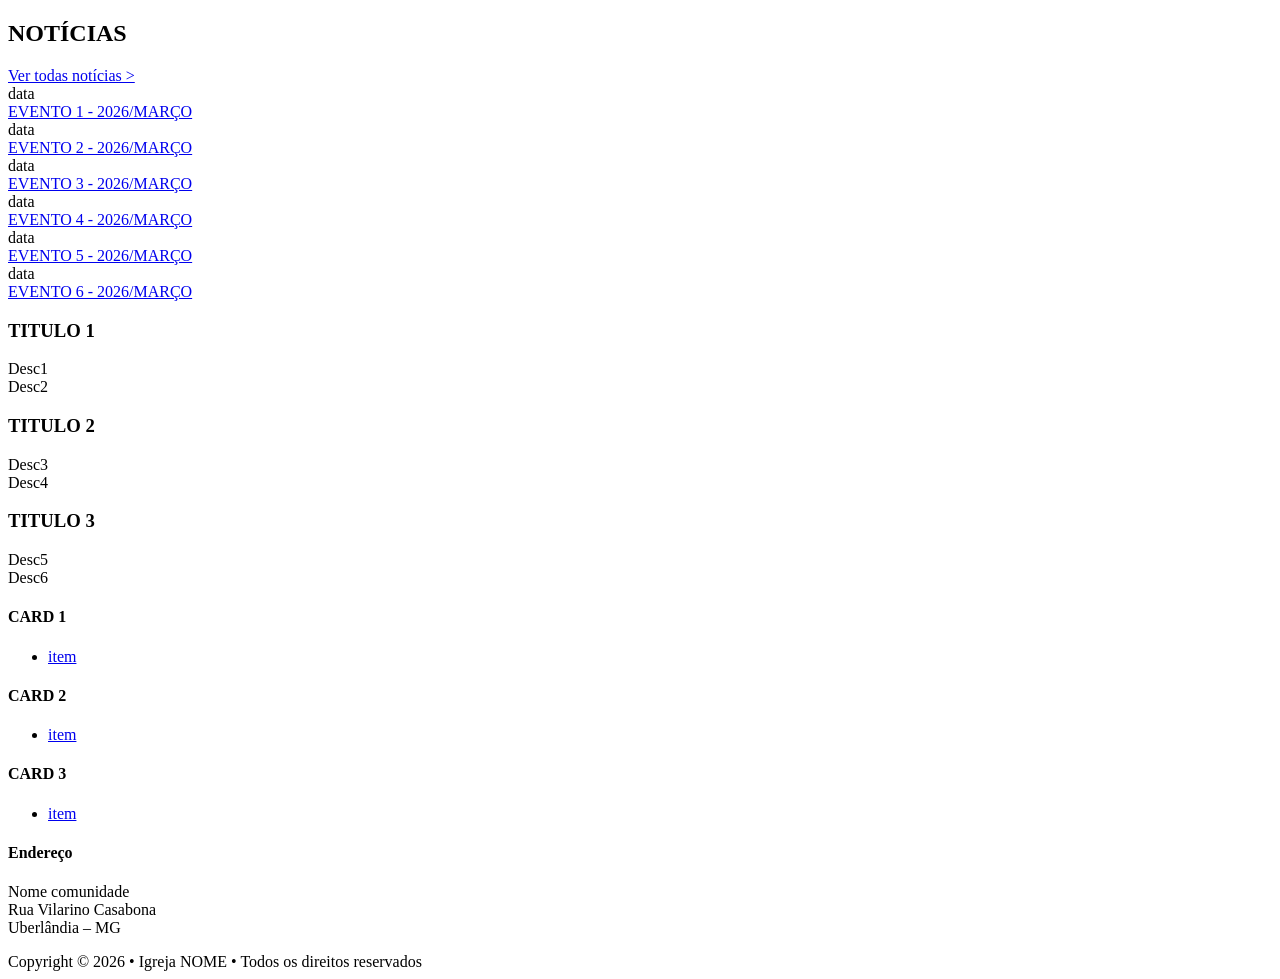
==== index.html @ b8acc08e "Adiciona pasta css com style.css" ====
<!DOCTYPE html>
<!-- saved from url=(0049)file:///C:/Users/Home/Desktop/projeto0/index.html -->
<html lang="pt-br"><head><meta http-equiv="Content-Type" content="text/html; charset=UTF-8">
  
  <meta name="viewport" content="width=device-width, initial-scale=1.0">
  <title>Document</title>

  <link rel="stylesheet" href="./Document_files/style.css">
</head>

<body>

<div class="wrapper"> <!-- AQUI FOI A ÚNICA ALTERAÇÃO -->

  <!-- ============= ÁREA FIXA (HEADER + BANNER) ============= -->

  <div class="top-area">

    <header class="header">

      <div class="nav">

        <!-- LOGO CLICÁVEL -->
        <a href="https://www.tiktok.com/" target="_blank" class="clickable">
          <div class="logo"></div>
        </a>

        <!-- ÍCONES CLICÁVEIS -->
        <div class="menu">

          <a href="https://www.tiktok.com/" target="_blank" class="clickable"><div></div></a>
          <a href="https://www.tiktok.com/" target="_blank" class="clickable"><div></div></a>
          <a href="https://www.tiktok.com/" target="_blank" class="clickable"><div></div></a>
          <a href="https://www.tiktok.com/" target="_blank" class="clickable"><div></div></a>
          <a href="https://www.tiktok.com/" target="_blank" class="clickable"><div></div></a>

        </div>

      </div>

    </header>

    <div class="container">

      <div class="main-banner"></div>

      <div class="side-cards">
        <div class="card"></div>
        <div class="card"></div>
        <div class="card"></div>
      </div>

    </div>

  </div>


  <!-- ============= noticias ============= -->

  <section class="section">

    <div class="section-header">

      <h2>NOTÍCIAS</h2>

      <a href="https://www.tiktok.com/" target="_blank" class="clickable ver-todos">
        Ver todas notícias &gt;
      </a>

    </div>

    <div class="news-grid">

      <div class="news-card">
        <div class="news-img"></div>
        <div class="news-body">
          <div class="tag">data</div>
          <div class="news-title">
            <a href="https://google.com/">EVENTO 1 - 2026/MARÇO</a>
          </div>
        </div>
      </div>

      <div class="news-card">
        <div class="news-img"></div>
        <div class="news-body">
          <div class="tag">data</div>
          <div class="news-title">
            <a href="https://google.com/">EVENTO 2 - 2026/MARÇO</a>
          </div>
        </div>
      </div>

      <div class="news-card">
        <div class="news-img"></div>
        <div class="news-body">
          <div class="tag">data</div>
          <div class="news-title">
            <a href="https://google.com/">EVENTO 3 - 2026/MARÇO</a>
          </div>
        </div>
      </div>

      <div class="news-card">
        <div class="news-img"></div>
        <div class="news-body">
          <div class="tag">data</div>
          <div class="news-title">
            <a href="https://google.com/">EVENTO 4 - 2026/MARÇO</a>
          </div>
        </div>
      </div>

      <div class="news-card">
        <div class="news-img"></div>
        <div class="news-body">
          <div class="tag">data</div>
          <div class="news-title">
            <a href="https://google.com/">EVENTO 5 - 2026/MARÇO</a>
          </div>
        </div>
      </div>

      <div class="news-card">
        <div class="news-img"></div>
        <div class="news-body">
          <div class="tag">data</div>
          <div class="news-title">
            <a href="https://google.com/">EVENTO 6 - 2026/MARÇO</a>
          </div>
        </div>
      </div>

    </div>

  </section>


  <!-- ============= blocos ============= -->

  <section class="bottom-sections">

    <div class="block">

      <h3>TITULO 1</h3>

      <div class="big-card"></div>

      <div class="small-list">

        <div class="small-item">
          <div class="thumb"></div>
          <div class="text">Desc1</div>
        </div>

        <div class="small-item">
          <div class="thumb"></div>
          <div class="text">Desc2</div>
        </div>

      </div>

    </div>

    <div class="block">

      <h3>TITULO 2</h3>

      <div class="big-card"></div>

      <div class="small-list">

        <div class="small-item">
          <div class="thumb"></div>
          <div class="text">Desc3</div>
        </div>

        <div class="small-item">
          <div class="thumb"></div>
          <div class="text">Desc4</div>
        </div>

      </div>

    </div>

    <div class="block">

      <h3>TITULO 3</h3>

      <div class="big-card"></div>

      <div class="small-list">

        <div class="small-item">
          <div class="thumb"></div>
          <div class="text">Desc5</div>
        </div>

        <div class="small-item">
          <div class="text">Desc6</div>
        </div>

      </div>

    </div>

  </section>


  <!-- ============= footer ============= -->

  <footer class="footer">

    <div class="footer-top">
      <div class="footer-logo"></div>

      <div class="socials">
        <div></div>
        <div></div>
        <div></div>
        <div></div>
      </div>
    </div>

    <div class="footer-columns">

      <div class="footer-col">
        <h4>CARD 1</h4>
        <ul>
          <li>
            <a href="https://www.tiktok.com/" target="_blank" class="link-card">
              item
            </a>
          </li>
        </ul>
      </div>

      <div class="footer-col">
        <h4>CARD 2</h4>
        <ul>
          <li>
            <a href="https://www.tiktok.com/" target="_blank" class="link-card">
              item
            </a>
          </li>
        </ul>
      </div>

      <div class="footer-col">
        <h4>CARD 3</h4>
        <ul>
          <li>
            <a href="https://www.tiktok.com/" target="_blank" class="link-card">
              item
            </a>
          </li>
        </ul>
      </div>

      <div class="footer-col">
        <h4>Endereço</h4>
        <p>
          Nome comunidade<br>
          Rua Vilarino Casabona<br>
          Uberlândia – MG
        </p>
      </div>

    </div>

    <div class="footer-bottom">
      Copyright © 2026 • Igreja NOME • Todos os direitos reservados
    </div>

  </footer>

</div>


</body></html>
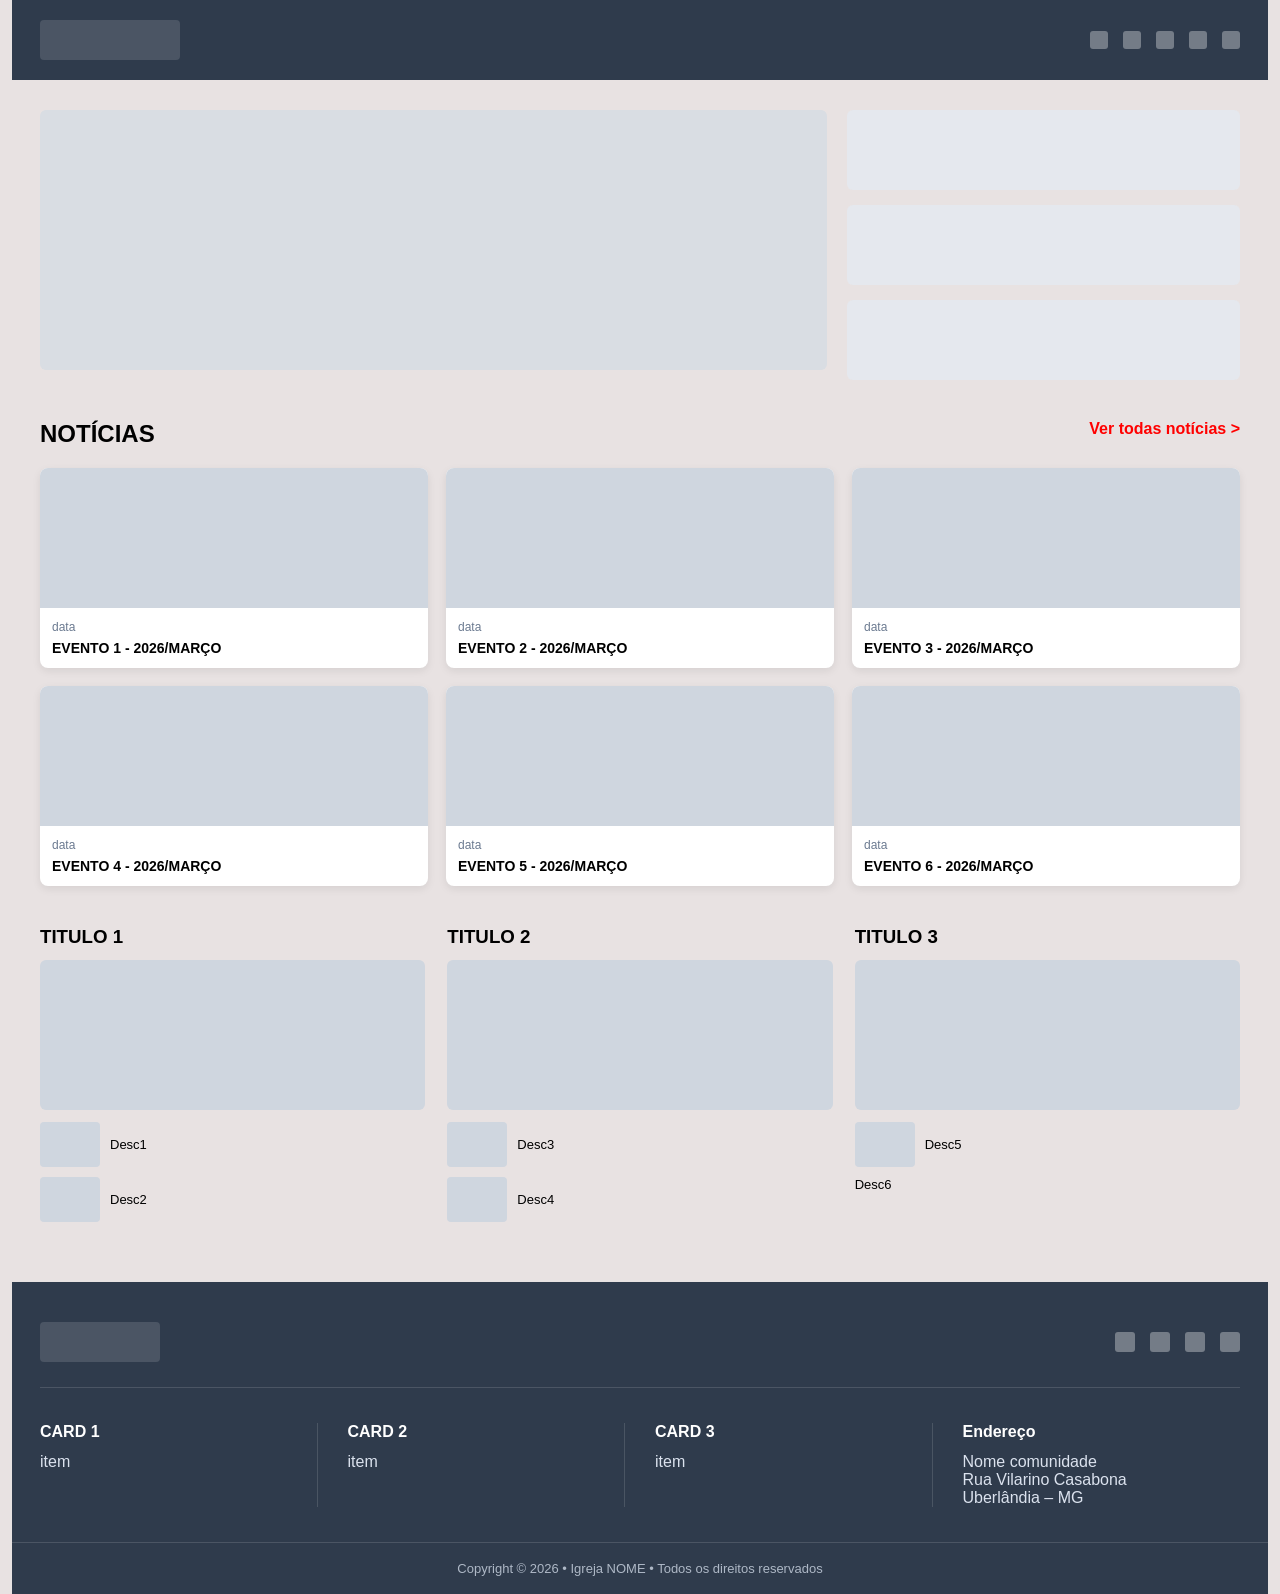
==== commit e2a4ed5d: "Update do index.html" ====
--- a/index.html
+++ b/index.html
@@ -3,9 +3,9 @@
 <html lang="pt-br"><head><meta http-equiv="Content-Type" content="text/html; charset=UTF-8">
   
   <meta name="viewport" content="width=device-width, initial-scale=1.0">
-  <title>Document</title>
-
-  <link rel="stylesheet" href="./Document_files/style.css">
+  <title>Página Igreja</title>
+
+  <link rel="stylesheet" href="css/style.css">
 </head>
 
 <body>
@@ -278,4 +278,4 @@
 </div>
 
 
-</body></html>+</body></html>
--- a/css/style.css
+++ b/css/style.css
@@ -0,0 +1,354 @@
+/* ================= RESET ================= */
+
+*{
+  margin:0;
+  padding:0;
+  box-sizing:border-box;
+  font-family:Arial, Helvetica, sans-serif;
+}
+
+body{
+  background:#e8e2e2;
+}
+
+/* LINKS SEM APARÊNCIA PADRÃO */
+a{
+  text-decoration:none;
+  color:inherit;
+}
+
+
+/* ================= LINKS CLICÁVEIS ================= */
+
+.clickable{
+  display:inline-block;
+  text-decoration:none;
+  color:#ff0000;
+}
+
+.clickable:hover{
+  opacity:0.85;
+}
+
+.link-card{
+  display:block;
+  text-decoration:none;
+  color:inherit;
+}
+
+.link-card > *{
+  cursor:pointer;
+  transition:0.2s;
+}
+
+.link-card:hover > *{
+  transform:translateY(-4px);
+  box-shadow:0 6px 14px rgba(0,0,0,0.15);
+}
+
+
+/* ================= HEADER ================= */
+
+.header{
+  background:#2f3b4c;
+  padding:20px 0;
+  position:sticky;
+  top:0;
+  z-index:1000;
+}
+
+.nav{
+  max-width:1200px;
+  margin:auto;
+  display:flex;
+  align-items:center;
+  justify-content:space-between;
+}
+
+.logo{
+  width:140px;
+  height:40px;
+  background:#ffffff22;
+  border-radius:4px;
+}
+
+.menu{
+  display:flex;
+  gap:15px;
+}
+
+.menu div{
+  width:18px;
+  height:18px;
+  background:#ffffff55;
+  border-radius:3px;
+}
+
+
+/* ================= HERO ================= */
+
+.container{
+  max-width:1200px;
+  margin:30px auto;
+  display:grid;
+  grid-template-columns:2fr 1fr;
+  gap:20px;
+}
+
+.main-banner{
+  height:260px;
+  background:#d9dde3;
+  border-radius:6px;
+}
+
+.side-cards{
+  display:flex;
+  flex-direction:column;
+  gap:15px;
+}
+
+.card{
+  height:80px;
+  background:#e5e8ee;
+  border-radius:6px;
+}
+
+
+/* ================= NOTÍCIAS ================= */
+
+.section{
+  max-width:1200px;
+  margin:40px auto;
+}
+
+.section-header{
+  display:flex;
+  justify-content:space-between;
+  margin-bottom:20px;
+}
+
+.ver-todos{
+  font-weight:bold;
+}
+
+.news-grid{
+  display:grid;
+  grid-template-columns:repeat(3, 1fr);
+  gap:18px;
+}
+
+.news-card{
+  background:white;
+  border-radius:8px;
+  overflow:hidden;
+  box-shadow:0 3px 8px rgba(0,0,0,0.08);
+}
+
+.news-img{
+  height:140px;
+  background:#cfd6df;
+}
+
+.news-body{
+  padding:12px;
+}
+
+.tag{
+  font-size:12px;
+  color:#6b7a90;
+  margin-bottom:6px;
+}
+
+.news-title{
+  font-weight:bold;
+  font-size:14px;
+}
+
+
+/* ================= BLOCOS ================= */
+
+.bottom-sections{
+  max-width:1200px;
+  margin:40px auto;
+  display:grid;
+  grid-template-columns:repeat(3, 1fr);
+  gap:22px;
+}
+
+.block h3{
+  margin-bottom:12px;
+}
+
+.big-card{
+  height:150px;
+  background:#cfd6df;
+  border-radius:6px;
+  margin-bottom:12px;
+}
+
+.small-list{
+  display:flex;
+  flex-direction:column;
+  gap:10px;
+}
+
+.small-item{
+  display:flex;
+  gap:10px;
+  align-items:center;
+}
+
+.thumb{
+  width:60px;
+  height:45px;
+  background:#cfd6df;
+  border-radius:4px;
+}
+
+.text{
+  font-size:13px;
+}
+
+
+/* ================= FOOTER ================= */
+
+.footer{
+  background:#2f3b4c;
+  color:#dbe2ee;
+  margin-top:60px;
+  padding-top:40px;
+}
+
+.footer-top{
+  max-width:1200px;
+  margin:auto;
+  padding-bottom:25px;
+  border-bottom:1px solid #ffffff22;
+  display:flex;
+  justify-content:space-between;
+  align-items:center;
+}
+
+.footer-logo{
+  width:120px;
+  height:40px;
+  background:#ffffff22;
+  border-radius:4px;
+}
+
+.socials{
+  display:flex;
+  gap:15px;
+}
+
+.socials div{
+  width:20px;
+  height:20px;
+  background:#ffffff55;
+  border-radius:3px;
+}
+
+.footer-columns{
+  max-width:1200px;
+  margin:auto;
+  display:grid;
+  grid-template-columns:repeat(4, 1fr);
+  gap:30px;
+  padding:35px 0;
+}
+
+.footer-col{
+  border-right:1px solid #ffffff22;
+  padding-right:20px;
+}
+
+.footer-col:last-child{
+  border-right:none;
+}
+
+.footer-col h4{
+  color:white;
+  margin-bottom:12px;
+}
+
+.footer-col ul{
+  list-style:none;
+}
+
+.footer-col li{
+  margin-bottom:8px;
+}
+
+.footer-bottom{
+  border-top:1px solid #ffffff22;
+  text-align:center;
+  padding:18px 0;
+  font-size:13px;
+  color:#aeb8c6;
+}
+
+
+/* ================= RESPONSIVO ================= */
+
+@media (max-width: 900px){
+
+  .container{
+    grid-template-columns:1fr;
+  }
+
+  .news-grid{
+    grid-template-columns:1fr 1fr;
+  }
+
+  .bottom-sections{
+    grid-template-columns:1fr;
+  }
+
+  .footer-columns{
+    grid-template-columns:1fr 1fr;
+  }
+
+  .footer-top{
+    flex-direction:column;
+    gap:15px;
+  }
+}
+
+@media (max-width: 600px){
+
+  .news-grid{
+    grid-template-columns:1fr;
+  }
+
+  .footer-columns{
+    grid-template-columns:1fr;
+  }
+
+  .nav{
+    flex-direction:column;
+    gap:10px;
+  }
+
+  .section-header{
+    flex-direction:column;
+    gap:10px;
+  }
+
+  /* ===== MARGEM LEVE PARA TEXTOS ===== */
+
+  h1, h2, h3, h4, h5, h6,
+  p,
+  .text,
+  .news-title,
+  .tag,
+  .ver-todos{
+    padding-left:12px;
+    padding-right:12px;
+  }
+
+}
+
+.wrapper{
+  padding-left:12px;
+  padding-right:12px;
+}
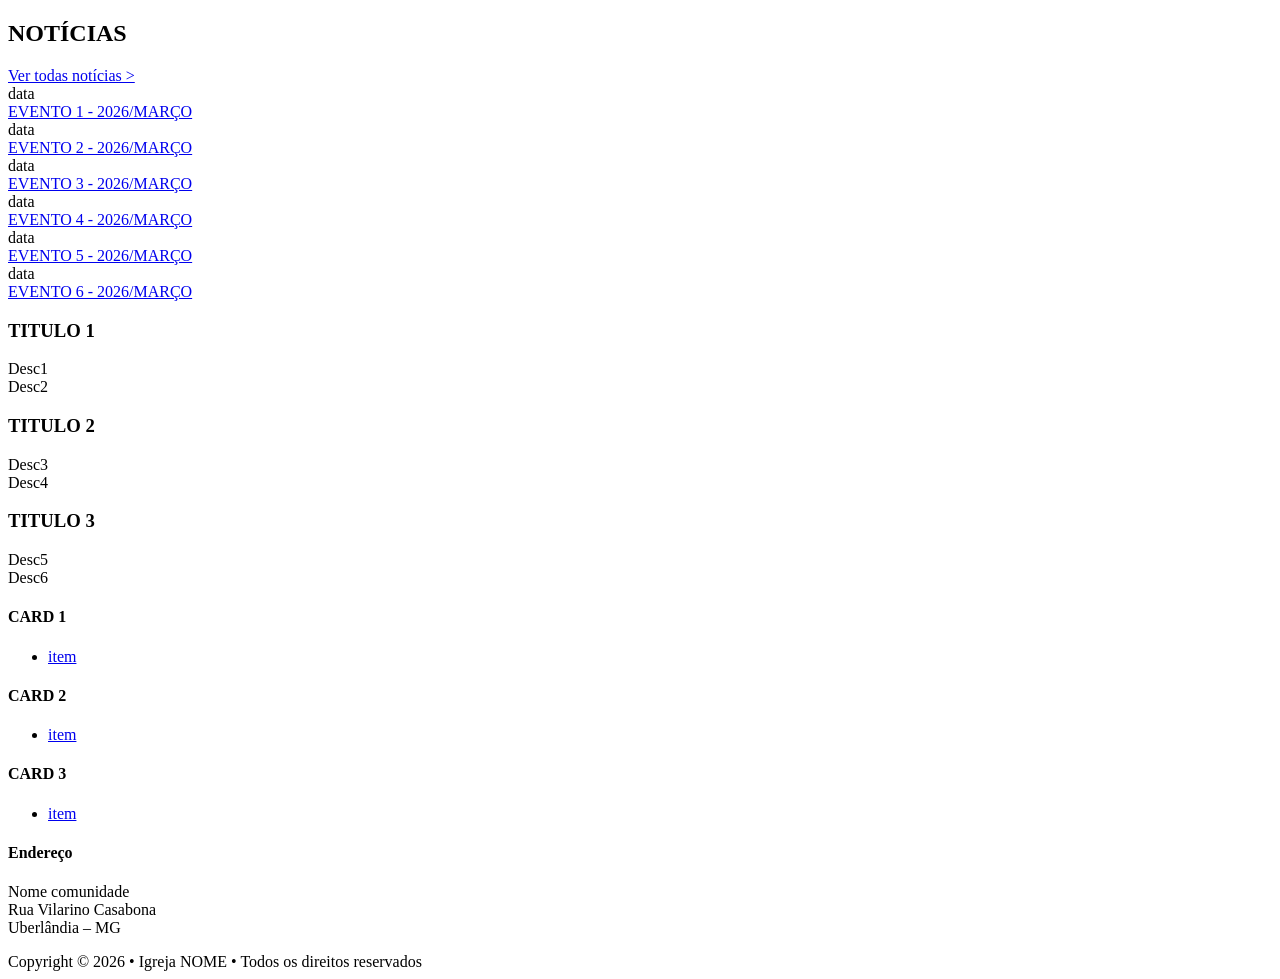
==== commit f2ed357d: "commit teste" ====
--- a/index.html
+++ b/index.html
@@ -3,9 +3,9 @@
 <html lang="pt-br"><head><meta http-equiv="Content-Type" content="text/html; charset=UTF-8">
   
   <meta name="viewport" content="width=device-width, initial-scale=1.0">
-  <title>Página Igreja</title>
-
-  <link rel="stylesheet" href="css/style.css">
+  <title>Document</title>
+
+  <href="css/style.css"></href>
 </head>
 
 <body>
@@ -278,4 +278,4 @@
 </div>
 
 
-</body></html>
+</body></html>
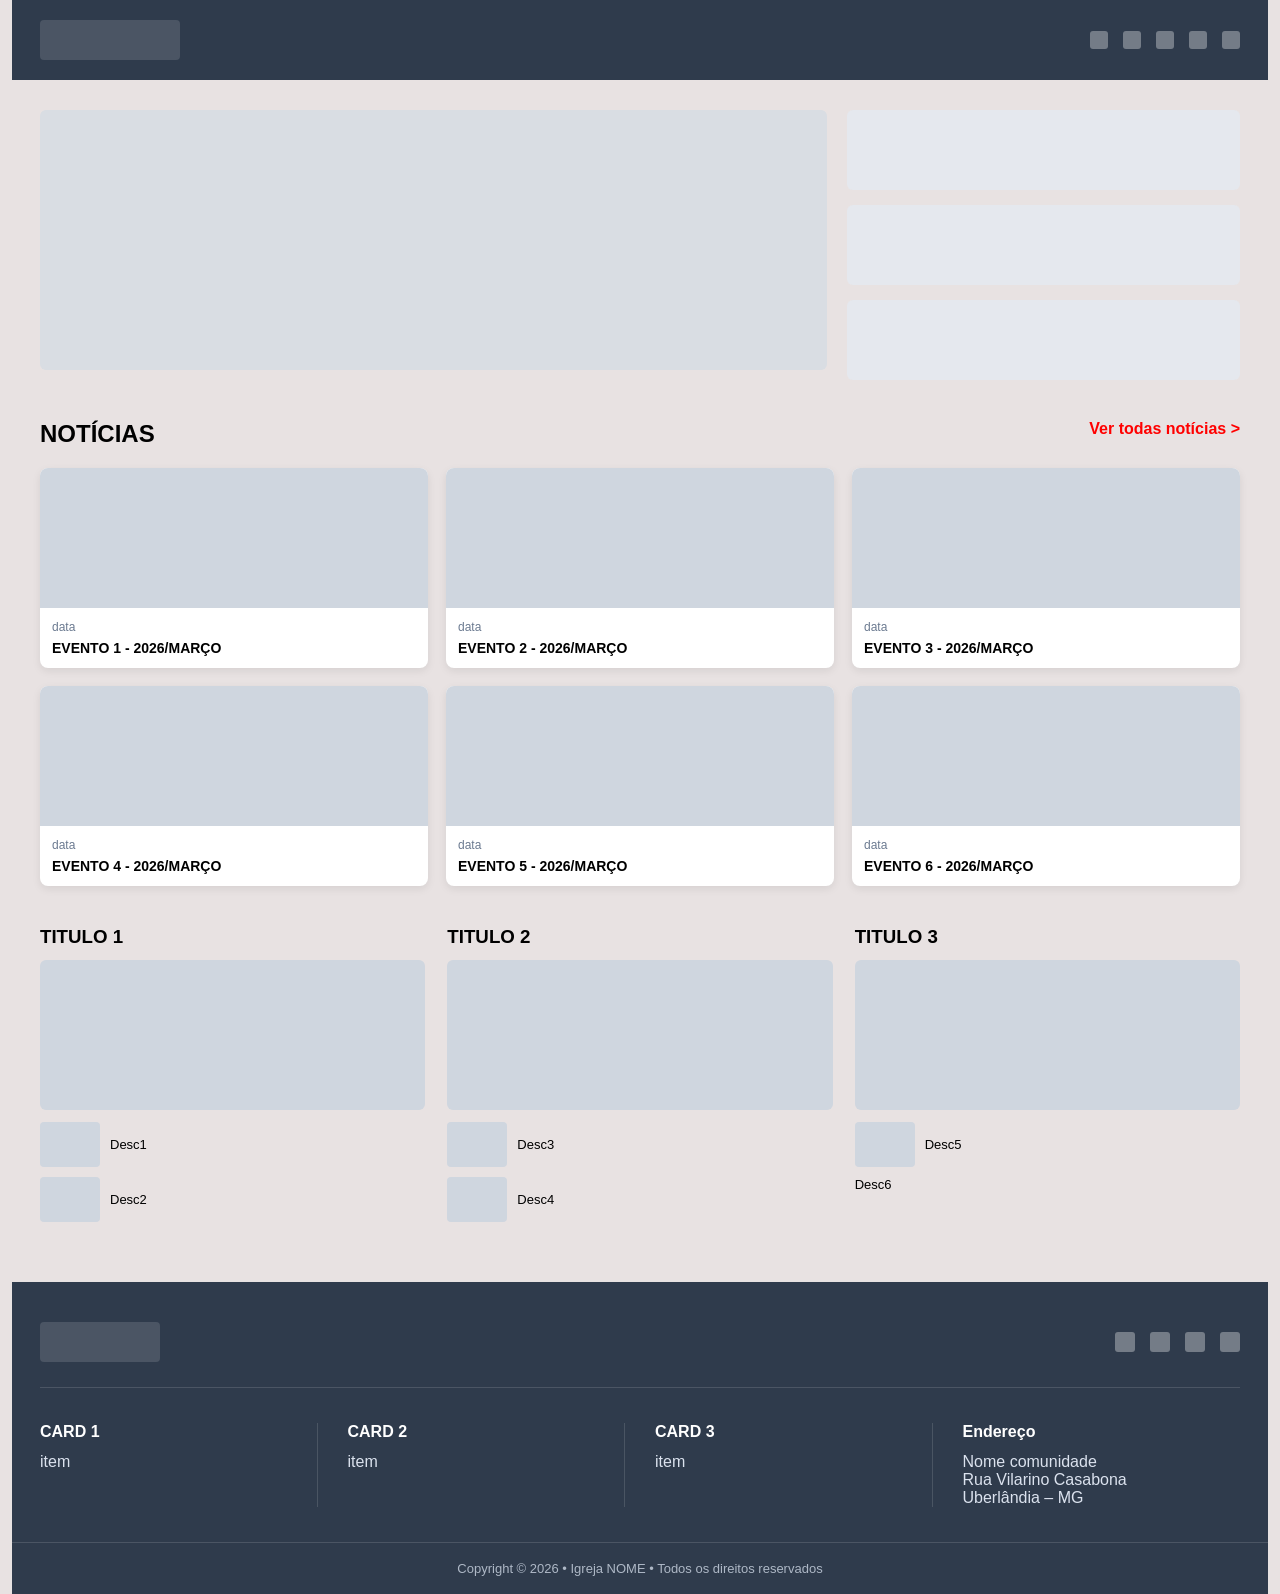
==== commit 0379dba7: "index.html reparado x0" ====
--- a/index.html
+++ b/index.html
@@ -5,7 +5,7 @@
   <meta name="viewport" content="width=device-width, initial-scale=1.0">
   <title>Document</title>
 
-  <href="css/style.css"></href>
+  <link rel="stylesheet" href="css/style.css">
 </head>
 
 <body>
--- a/css/style.css
+++ b/css/style.css
@@ -0,0 +1,354 @@
+/* ================= RESET ================= */
+
+*{
+  margin:0;
+  padding:0;
+  box-sizing:border-box;
+  font-family:Arial, Helvetica, sans-serif;
+}
+
+body{
+  background:#e8e2e2;
+}
+
+/* LINKS SEM APARÊNCIA PADRÃO */
+a{
+  text-decoration:none;
+  color:inherit;
+}
+
+
+/* ================= LINKS CLICÁVEIS ================= */
+
+.clickable{
+  display:inline-block;
+  text-decoration:none;
+  color:#ff0000;
+}
+
+.clickable:hover{
+  opacity:0.85;
+}
+
+.link-card{
+  display:block;
+  text-decoration:none;
+  color:inherit;
+}
+
+.link-card > *{
+  cursor:pointer;
+  transition:0.2s;
+}
+
+.link-card:hover > *{
+  transform:translateY(-4px);
+  box-shadow:0 6px 14px rgba(0,0,0,0.15);
+}
+
+
+/* ================= HEADER ================= */
+
+.header{
+  background:#2f3b4c;
+  padding:20px 0;
+  position:sticky;
+  top:0;
+  z-index:1000;
+}
+
+.nav{
+  max-width:1200px;
+  margin:auto;
+  display:flex;
+  align-items:center;
+  justify-content:space-between;
+}
+
+.logo{
+  width:140px;
+  height:40px;
+  background:#ffffff22;
+  border-radius:4px;
+}
+
+.menu{
+  display:flex;
+  gap:15px;
+}
+
+.menu div{
+  width:18px;
+  height:18px;
+  background:#ffffff55;
+  border-radius:3px;
+}
+
+
+/* ================= HERO ================= */
+
+.container{
+  max-width:1200px;
+  margin:30px auto;
+  display:grid;
+  grid-template-columns:2fr 1fr;
+  gap:20px;
+}
+
+.main-banner{
+  height:260px;
+  background:#d9dde3;
+  border-radius:6px;
+}
+
+.side-cards{
+  display:flex;
+  flex-direction:column;
+  gap:15px;
+}
+
+.card{
+  height:80px;
+  background:#e5e8ee;
+  border-radius:6px;
+}
+
+
+/* ================= NOTÍCIAS ================= */
+
+.section{
+  max-width:1200px;
+  margin:40px auto;
+}
+
+.section-header{
+  display:flex;
+  justify-content:space-between;
+  margin-bottom:20px;
+}
+
+.ver-todos{
+  font-weight:bold;
+}
+
+.news-grid{
+  display:grid;
+  grid-template-columns:repeat(3, 1fr);
+  gap:18px;
+}
+
+.news-card{
+  background:white;
+  border-radius:8px;
+  overflow:hidden;
+  box-shadow:0 3px 8px rgba(0,0,0,0.08);
+}
+
+.news-img{
+  height:140px;
+  background:#cfd6df;
+}
+
+.news-body{
+  padding:12px;
+}
+
+.tag{
+  font-size:12px;
+  color:#6b7a90;
+  margin-bottom:6px;
+}
+
+.news-title{
+  font-weight:bold;
+  font-size:14px;
+}
+
+
+/* ================= BLOCOS ================= */
+
+.bottom-sections{
+  max-width:1200px;
+  margin:40px auto;
+  display:grid;
+  grid-template-columns:repeat(3, 1fr);
+  gap:22px;
+}
+
+.block h3{
+  margin-bottom:12px;
+}
+
+.big-card{
+  height:150px;
+  background:#cfd6df;
+  border-radius:6px;
+  margin-bottom:12px;
+}
+
+.small-list{
+  display:flex;
+  flex-direction:column;
+  gap:10px;
+}
+
+.small-item{
+  display:flex;
+  gap:10px;
+  align-items:center;
+}
+
+.thumb{
+  width:60px;
+  height:45px;
+  background:#cfd6df;
+  border-radius:4px;
+}
+
+.text{
+  font-size:13px;
+}
+
+
+/* ================= FOOTER ================= */
+
+.footer{
+  background:#2f3b4c;
+  color:#dbe2ee;
+  margin-top:60px;
+  padding-top:40px;
+}
+
+.footer-top{
+  max-width:1200px;
+  margin:auto;
+  padding-bottom:25px;
+  border-bottom:1px solid #ffffff22;
+  display:flex;
+  justify-content:space-between;
+  align-items:center;
+}
+
+.footer-logo{
+  width:120px;
+  height:40px;
+  background:#ffffff22;
+  border-radius:4px;
+}
+
+.socials{
+  display:flex;
+  gap:15px;
+}
+
+.socials div{
+  width:20px;
+  height:20px;
+  background:#ffffff55;
+  border-radius:3px;
+}
+
+.footer-columns{
+  max-width:1200px;
+  margin:auto;
+  display:grid;
+  grid-template-columns:repeat(4, 1fr);
+  gap:30px;
+  padding:35px 0;
+}
+
+.footer-col{
+  border-right:1px solid #ffffff22;
+  padding-right:20px;
+}
+
+.footer-col:last-child{
+  border-right:none;
+}
+
+.footer-col h4{
+  color:white;
+  margin-bottom:12px;
+}
+
+.footer-col ul{
+  list-style:none;
+}
+
+.footer-col li{
+  margin-bottom:8px;
+}
+
+.footer-bottom{
+  border-top:1px solid #ffffff22;
+  text-align:center;
+  padding:18px 0;
+  font-size:13px;
+  color:#aeb8c6;
+}
+
+
+/* ================= RESPONSIVO ================= */
+
+@media (max-width: 900px){
+
+  .container{
+    grid-template-columns:1fr;
+  }
+
+  .news-grid{
+    grid-template-columns:1fr 1fr;
+  }
+
+  .bottom-sections{
+    grid-template-columns:1fr;
+  }
+
+  .footer-columns{
+    grid-template-columns:1fr 1fr;
+  }
+
+  .footer-top{
+    flex-direction:column;
+    gap:15px;
+  }
+}
+
+@media (max-width: 600px){
+
+  .news-grid{
+    grid-template-columns:1fr;
+  }
+
+  .footer-columns{
+    grid-template-columns:1fr;
+  }
+
+  .nav{
+    flex-direction:column;
+    gap:10px;
+  }
+
+  .section-header{
+    flex-direction:column;
+    gap:10px;
+  }
+
+  /* ===== MARGEM LEVE PARA TEXTOS ===== */
+
+  h1, h2, h3, h4, h5, h6,
+  p,
+  .text,
+  .news-title,
+  .tag,
+  .ver-todos{
+    padding-left:12px;
+    padding-right:12px;
+  }
+
+}
+
+.wrapper{
+  padding-left:12px;
+  padding-right:12px;
+}
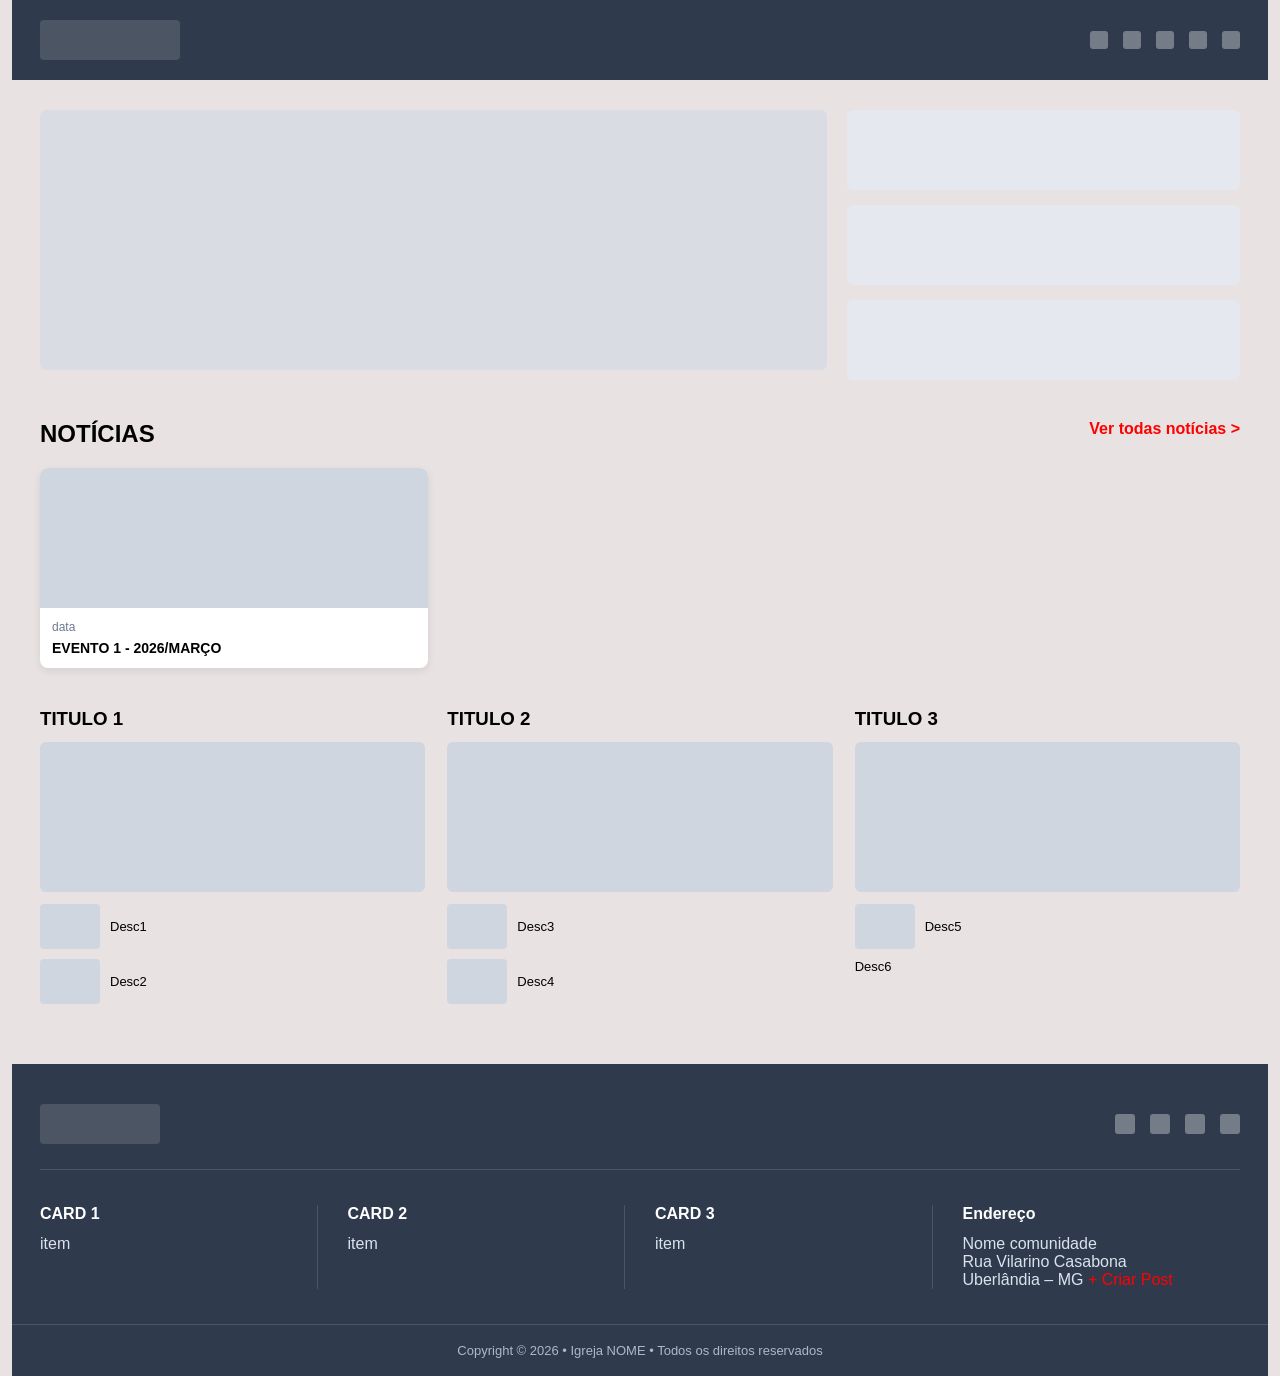
==== commit 0d07ee40: "Reenviando versão atual" ====
--- a/index.html
+++ b/index.html
@@ -1,281 +1,219 @@
-<!DOCTYPE html>
-<!-- saved from url=(0049)file:///C:/Users/Home/Desktop/projeto0/index.html -->
-<html lang="pt-br"><head><meta http-equiv="Content-Type" content="text/html; charset=UTF-8">
-  
-  <meta name="viewport" content="width=device-width, initial-scale=1.0">
-  <title>Document</title>
-
-  <link rel="stylesheet" href="css/style.css">
-</head>
-
-<body>
-
-<div class="wrapper"> <!-- AQUI FOI A ÚNICA ALTERAÇÃO -->
-
-  <!-- ============= ÁREA FIXA (HEADER + BANNER) ============= -->
-
-  <div class="top-area">
-
-    <header class="header">
-
-      <div class="nav">
-
-        <!-- LOGO CLICÁVEL -->
-        <a href="https://www.tiktok.com/" target="_blank" class="clickable">
-          <div class="logo"></div>
-        </a>
-
-        <!-- ÍCONES CLICÁVEIS -->
-        <div class="menu">
-
-          <a href="https://www.tiktok.com/" target="_blank" class="clickable"><div></div></a>
-          <a href="https://www.tiktok.com/" target="_blank" class="clickable"><div></div></a>
-          <a href="https://www.tiktok.com/" target="_blank" class="clickable"><div></div></a>
-          <a href="https://www.tiktok.com/" target="_blank" class="clickable"><div></div></a>
-          <a href="https://www.tiktok.com/" target="_blank" class="clickable"><div></div></a>
-
-        </div>
-
-      </div>
-
-    </header>
-
-    <div class="container">
-
-      <div class="main-banner"></div>
-
-      <div class="side-cards">
-        <div class="card"></div>
-        <div class="card"></div>
-        <div class="card"></div>
-      </div>
-
-    </div>
-
-  </div>
-
-
-  <!-- ============= noticias ============= -->
-
-  <section class="section">
-
-    <div class="section-header">
-
-      <h2>NOTÍCIAS</h2>
-
-      <a href="https://www.tiktok.com/" target="_blank" class="clickable ver-todos">
-        Ver todas notícias &gt;
-      </a>
-
-    </div>
-
-    <div class="news-grid">
-
-      <div class="news-card">
-        <div class="news-img"></div>
-        <div class="news-body">
-          <div class="tag">data</div>
-          <div class="news-title">
-            <a href="https://google.com/">EVENTO 1 - 2026/MARÇO</a>
-          </div>
-        </div>
-      </div>
-
-      <div class="news-card">
-        <div class="news-img"></div>
-        <div class="news-body">
-          <div class="tag">data</div>
-          <div class="news-title">
-            <a href="https://google.com/">EVENTO 2 - 2026/MARÇO</a>
-          </div>
-        </div>
-      </div>
-
-      <div class="news-card">
-        <div class="news-img"></div>
-        <div class="news-body">
-          <div class="tag">data</div>
-          <div class="news-title">
-            <a href="https://google.com/">EVENTO 3 - 2026/MARÇO</a>
-          </div>
-        </div>
-      </div>
-
-      <div class="news-card">
-        <div class="news-img"></div>
-        <div class="news-body">
-          <div class="tag">data</div>
-          <div class="news-title">
-            <a href="https://google.com/">EVENTO 4 - 2026/MARÇO</a>
-          </div>
-        </div>
-      </div>
-
-      <div class="news-card">
-        <div class="news-img"></div>
-        <div class="news-body">
-          <div class="tag">data</div>
-          <div class="news-title">
-            <a href="https://google.com/">EVENTO 5 - 2026/MARÇO</a>
-          </div>
-        </div>
-      </div>
-
-      <div class="news-card">
-        <div class="news-img"></div>
-        <div class="news-body">
-          <div class="tag">data</div>
-          <div class="news-title">
-            <a href="https://google.com/">EVENTO 6 - 2026/MARÇO</a>
-          </div>
-        </div>
-      </div>
-
-    </div>
-
-  </section>
-
-
-  <!-- ============= blocos ============= -->
-
-  <section class="bottom-sections">
-
-    <div class="block">
-
-      <h3>TITULO 1</h3>
-
-      <div class="big-card"></div>
-
-      <div class="small-list">
-
-        <div class="small-item">
-          <div class="thumb"></div>
-          <div class="text">Desc1</div>
-        </div>
-
-        <div class="small-item">
-          <div class="thumb"></div>
-          <div class="text">Desc2</div>
-        </div>
-
-      </div>
-
-    </div>
-
-    <div class="block">
-
-      <h3>TITULO 2</h3>
-
-      <div class="big-card"></div>
-
-      <div class="small-list">
-
-        <div class="small-item">
-          <div class="thumb"></div>
-          <div class="text">Desc3</div>
-        </div>
-
-        <div class="small-item">
-          <div class="thumb"></div>
-          <div class="text">Desc4</div>
-        </div>
-
-      </div>
-
-    </div>
-
-    <div class="block">
-
-      <h3>TITULO 3</h3>
-
-      <div class="big-card"></div>
-
-      <div class="small-list">
-
-        <div class="small-item">
-          <div class="thumb"></div>
-          <div class="text">Desc5</div>
-        </div>
-
-        <div class="small-item">
-          <div class="text">Desc6</div>
-        </div>
-
-      </div>
-
-    </div>
-
-  </section>
-
-
-  <!-- ============= footer ============= -->
-
-  <footer class="footer">
-
-    <div class="footer-top">
-      <div class="footer-logo"></div>
-
-      <div class="socials">
-        <div></div>
-        <div></div>
-        <div></div>
-        <div></div>
-      </div>
-    </div>
-
-    <div class="footer-columns">
-
-      <div class="footer-col">
-        <h4>CARD 1</h4>
-        <ul>
-          <li>
-            <a href="https://www.tiktok.com/" target="_blank" class="link-card">
-              item
-            </a>
-          </li>
-        </ul>
-      </div>
-
-      <div class="footer-col">
-        <h4>CARD 2</h4>
-        <ul>
-          <li>
-            <a href="https://www.tiktok.com/" target="_blank" class="link-card">
-              item
-            </a>
-          </li>
-        </ul>
-      </div>
-
-      <div class="footer-col">
-        <h4>CARD 3</h4>
-        <ul>
-          <li>
-            <a href="https://www.tiktok.com/" target="_blank" class="link-card">
-              item
-            </a>
-          </li>
-        </ul>
-      </div>
-
-      <div class="footer-col">
-        <h4>Endereço</h4>
-        <p>
-          Nome comunidade<br>
-          Rua Vilarino Casabona<br>
-          Uberlândia – MG
-        </p>
-      </div>
-
-    </div>
-
-    <div class="footer-bottom">
-      Copyright © 2026 • Igreja NOME • Todos os direitos reservados
-    </div>
-
-  </footer>
-
-</div>
-
-
-</body></html>+<!DOCTYPE html>
+<html lang="pt-br">
+<head>
+  <meta charset="UTF-8">
+  <meta name="viewport" content="width=device-width, initial-scale=1.0">
+  <title>Document</title>
+
+  <link rel="stylesheet" href="css/style.css">
+</head>
+
+<body>
+
+<div class="wrapper">
+
+  <!-- ============= ÁREA FIXA (HEADER + BANNER) ============= -->
+
+  <div class="top-area">
+
+    <header class="header">
+      <div class="nav">
+
+        <a href="https://www.tiktok.com/" target="_blank" class="clickable">
+          <div class="logo"></div>
+        </a>
+
+        <div class="menu">
+          <a href="https://www.tiktok.com/" target="_blank" class="clickable"><div></div></a>
+          <a href="https://www.tiktok.com/" target="_blank" class="clickable"><div></div></a>
+          <a href="https://www.tiktok.com/" target="_blank" class="clickable"><div></div></a>
+          <a href="https://www.tiktok.com/" target="_blank" class="clickable"><div></div></a>
+          <a href="https://www.tiktok.com/" target="_blank" class="clickable"><div></div></a>
+        </div>
+
+      </div>
+    </header>
+
+    <div class="container">
+
+      <div class="main-banner"></div>
+
+      <div class="side-cards">
+        <div class="card"></div>
+        <div class="card"></div>
+        <div class="card"></div>
+      </div>
+
+    </div>
+
+  </div>
+
+
+  <!-- ============= NOTÍCIAS ============= -->
+
+  <section class="section">
+
+    <div class="section-header">
+      <h2>NOTÍCIAS</h2>
+
+      <a href="https://www.tiktok.com/" target="_blank" class="clickable ver-todos">
+        Ver todas notícias >
+      </a>
+    </div>
+
+    <!-- GRID ORIGINAL -->
+    <div class="news-grid">
+
+      <div class="news-card">
+        <div class="news-img"></div>
+        <div class="news-body">
+          <div class="tag">data</div>
+          <div class="news-title">
+            <a href="https://google.com">EVENTO 1 - 2026/MARÇO</a>
+          </div>
+        </div>
+      </div>
+
+    </div>
+
+    <!-- 🔥 NOVO: CARDS DINÂMICOS VIA JS -->
+    <div id="card-container"></div>
+
+  </section>
+
+
+  <!-- ============= BLOCOS ============= -->
+
+  <section class="bottom-sections">
+
+    <div class="block">
+      <h3>TITULO 1</h3>
+
+      <div class="big-card"></div>
+
+      <div class="small-list">
+        <div class="small-item">
+          <div class="thumb"></div>
+          <div class="text">Desc1</div>
+        </div>
+
+        <div class="small-item">
+          <div class="thumb"></div>
+          <div class="text">Desc2</div>
+        </div>
+      </div>
+    </div>
+
+    <div class="block">
+      <h3>TITULO 2</h3>
+
+      <div class="big-card"></div>
+
+      <div class="small-list">
+        <div class="small-item">
+          <div class="thumb"></div>
+          <div class="text">Desc3</div>
+        </div>
+
+        <div class="small-item">
+          <div class="thumb"></div>
+          <div class="text">Desc4</div>
+        </div>
+      </div>
+    </div>
+
+    <div class="block">
+      <h3>TITULO 3</h3>
+
+      <div class="big-card"></div>
+
+      <div class="small-list">
+        <div class="small-item">
+          <div class="thumb"></div>
+          <div class="text">Desc5</div>
+        </div>
+
+        <div class="small-item">
+          <div class="text">Desc6</div>
+        </div>
+      </div>
+    </div>
+
+  </section>
+
+
+  <!-- ============= FOOTER ============= -->
+
+  <footer class="footer">
+
+    <div class="footer-top">
+      <div class="footer-logo"></div>
+
+      <div class="socials">
+        <div></div>
+        <div></div>
+        <div></div>
+        <div></div>
+      </div>
+    </div>
+
+    <div class="footer-columns">
+
+      <div class="footer-col">
+        <h4>CARD 1</h4>
+        <ul>
+          <li>
+            <a href="https://www.tiktok.com/" target="_blank" class="link-card">
+              item
+            </a>
+          </li>
+        </ul>
+      </div>
+
+      <div class="footer-col">
+        <h4>CARD 2</h4>
+        <ul>
+          <li>
+            <a href="https://www.tiktok.com/" target="_blank" class="link-card">
+              item
+            </a>
+          </li>
+        </ul>
+      </div>
+
+      <div class="footer-col">
+        <h4>CARD 3</h4>
+        <ul>
+          <li>
+            <a href="https://www.tiktok.com/" target="_blank" class="link-card">
+              item
+            </a>
+          </li>
+        </ul>
+      </div>
+
+      <div class="footer-col">
+        <h4>Endereço</h4>
+        <p>
+          Nome comunidade<br/>
+          Rua Vilarino Casabona<br/>
+          Uberlândia – MG
+          <a href="criar.html" class="clickable">+ Criar Post</a>
+        </p>
+      </div>
+
+    </div>
+
+    <div class="footer-bottom">
+      Copyright © 2026 • Igreja NOME • Todos os direitos reservados
+    </div>
+
+  </footer>
+
+  
+</div>
+
+<script src="js/script.js"></script>
+
+</body>
+</html>
